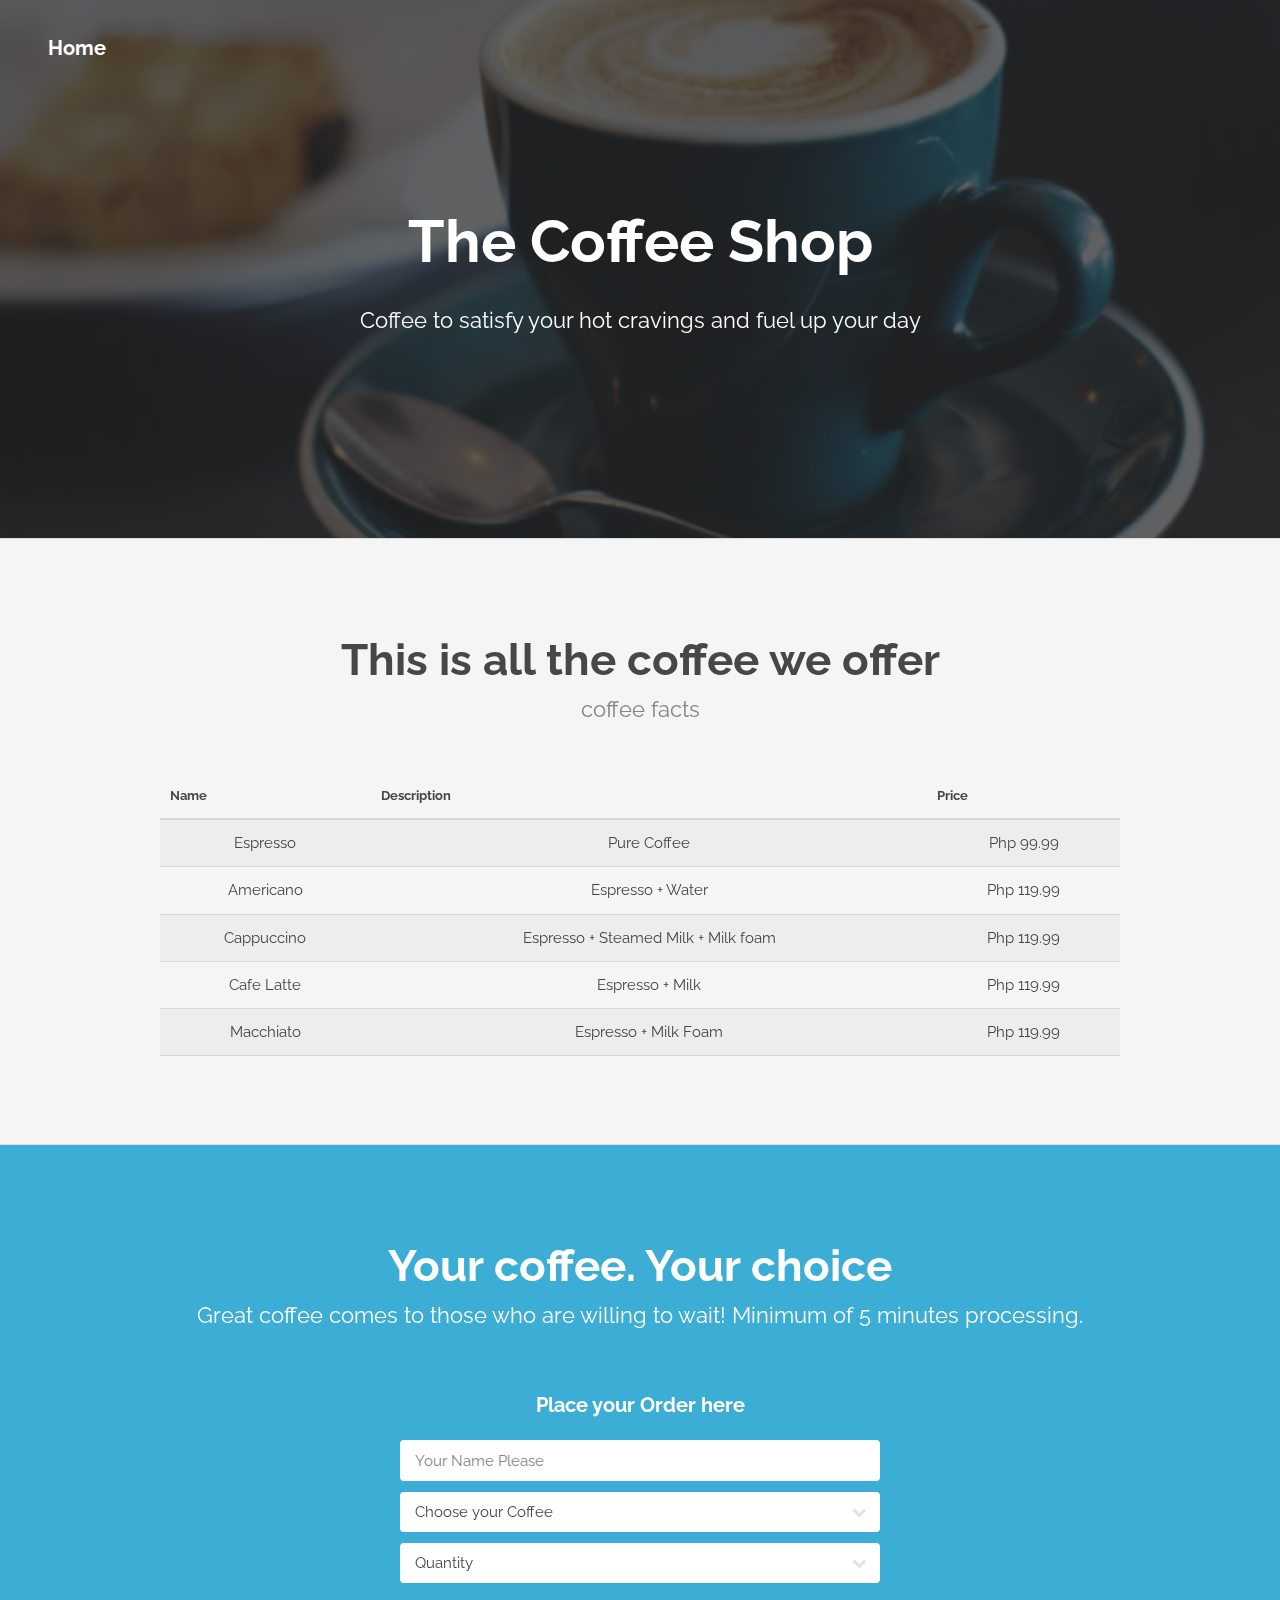
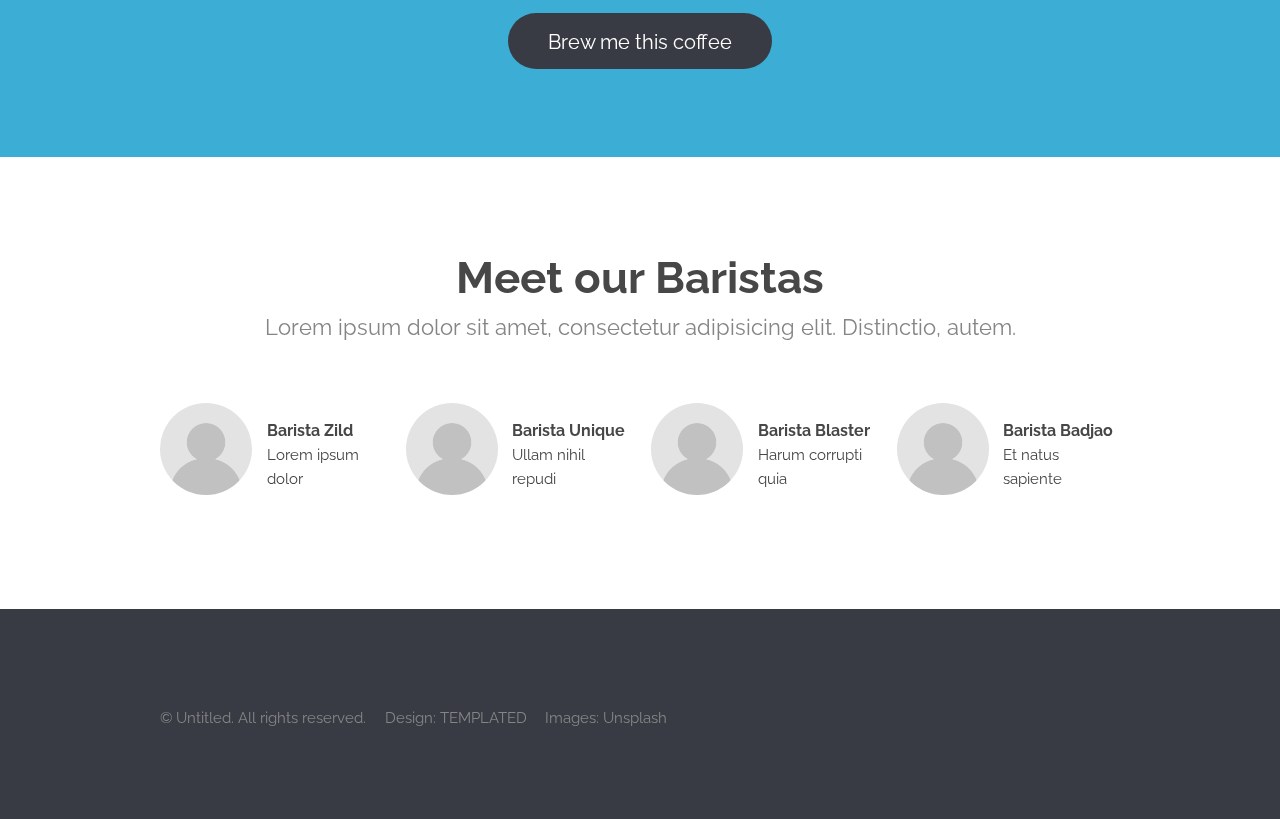
==== index.html @ c3f055bb "initial commit" ====
<!--problems-->
<!--wala npd dayon nigana akong displaymenu fcn-->
<!--dili mugana ang mag post ka ug order (brewthis fcn)-->
<!--and everything connects from it is dysfunctional (i.e. deleteorder, displayorder, editorder )-->
<!--wants to add-->
<!--idisplay apil ang description and price along coffee name nad quantity sa gorder getting from displaymenu -->
<!--add another html for coffee list alone-->

<!DOCTYPE html>
<html lang="en">
	<head>
		<meta charset="UTF-8">
		<title>Your Coffee Shop</title>
		<meta http-equiv="content-type" content="text/html; charset=utf-8" />
		<meta name="description" content="" />
		<meta name="keywords" content="" />
		<script src="js/jquery.min.js"></script>
		<script src="js/skel.min.js"></script>
		<script src="js/skel-layers.min.js"></script>
		<script src="js/init.js"></script>

		<noscript>
			<link rel="stylesheet" href="css/skel.css" />
			<link rel="stylesheet" href="css/style.css" />
			<link rel="stylesheet" href="css/style-xlarge.css" />
		</noscript>
	</head>
		<body class="landing">
			<header id="header">
				<h1><a href="index.html">Home</a></h1>
				<!--<nav id="nav">-->
					<!--<ul>-->
						<!--<li><a href="menu.html">Menu</a></li>-->
						<!--&lt;!&ndash;<li><a href="generic.html">Generic</a></li>&ndash;&gt;-->
						<!--&lt;!&ndash;<li><a href="elements.html">Elements</a></li>&ndash;&gt;-->
					<!--</ul>-->
				<!--</nav>-->
			</header>

		<!-- Banner -->
			<section id="banner">
				<h2>The Coffee Shop</h2>
				<p>Coffee to satisfy your hot cravings and fuel up your day</p>


			</section>

		<!-- One (Table) -->
			<section id="one" class="wrapper style1 special">
				<div class="container">
					<header class="major">
						<h2>This is all the coffee we offer</h2>
						<p>coffee facts</p>
					</header>
 					<div id="showmenu" class="table"></div>
                    <!--put list of tables here-->
					<!--figure out nganong dili mugilid initial sa text-->
						<section>
							<div class="table-wrapper">
								<table>
									<thead>
										<tr>
											<th>Name</th>
											<th>Description</th>
											<th>Price</th>
										</tr>
									</thead>
									<tbody>
										<tr>
											<td>Espresso</td>
											<td>Pure Coffee</td>
											<td>Php 99.99</td>
										</tr>
										<tr>
											<td>Americano</td>
											<td>Espresso + Water</td>
											<td>Php 119.99</td>
										</tr>
										<tr>
											<td>Cappuccino</td>
											<td> Espresso + Steamed Milk + Milk foam</td>
											<td>Php 119.99</td>
										</tr>
										<tr>
											<td>Cafe Latte</td>
											<td>Espresso + Milk</td>
											<td>Php 119.99</td>
										</tr>
										<tr>
											<td>Macchiato</td>
											<td>Espresso + Milk Foam</td>
											<td>Php 119.99</td>
										</tr>
									</tbody>
								</table>
							</div>

						</section>
				</div>
			</section>


			<!-- order section -->
			<section id="three" class="wrapper style3 special">
				<div class="container">
					<header class="major">
						<h2>Your coffee. Your choice</h2>
						<p>Great coffee comes to those who are willing to wait! Minimum of 5 minutes processing.</p>
					</header>
				</div>
				<div class="container 50%">
					<h3>Place your Order here</h3>
				<form method="post" action="#">
					<div class="row uniform 50%">
						<div class="12u$">
                          <input id="name" name="name" type="text" placeholder="Your Name Please" class="form-control input-md">
						</div>

						<div class="12u$">
							<div class="select-wrapper">
								<select name="coffee" id="coffee">
									<option value="0">Choose your Coffee</option>
									<option value="Espresso">Espresso</option>
									<option value="Americano">Americano</option>
									<option value="Cappuccino">Cappuccino</option>
									<option value="Cafe Latte">Cafe Latte</option>
									<option value="Macchiato">Macchiato</option>
								</select>
							</div>
						</div>
						<div class="12u$">
							<div class="select-wrapper">
								<select name="quantity" id="quantity">
									<option value="0">Quantity</option>
									<option value="1">1</option>
									<option value="2">2</option>
									<option value="3">3</option>
									<option value="4">4</option>
								</select>
							</div>
					</div>
					</div>
				</form>

					<div class="12u$">
						<ul class="actions">
							<li><input value="Brew me this coffee" class="special big" type="submit" onclick="brewthis();"></li>
						</ul>
					</div>
				</div>
			</section>


		<!-- Barista // i can do this method for listing menus instead of getting it on DB -->
        <!--so the coffee menu list will be JUST an html -->
			<section id="two" class="wrapper style2 special">
				<div class="container">
						<header class="major">
							<h2>Meet our Baristas</h2>
							<p>Lorem ipsum dolor sit amet, consectetur adipisicing elit. Distinctio, autem.</p>
						</header>

						<div class="row">
							<section class="3u 6u(medium) 12u$(xsmall) profile">
								<img src="img/profile_placeholder.gif" alt="" />
								<h4>Barista Zild</h4>
								<p>Lorem ipsum dolor</p>
							</section>
							<section class="3u 6u$(medium) 12u$(xsmall) profile">
								<img src="img/profile_placeholder.gif" alt="" />
								<h4>Barista Unique</h4>
								<p>Ullam nihil repudi</p>
							</section>
							<section class="3u 6u(medium) 12u$(xsmall) profile">
								<img src="img/profile_placeholder.gif" alt="" />
								<h4>Barista Blaster</h4>
								<p>Harum corrupti quia</p>
							</section>
							<section class="3u$ 6u$(medium) 12u$(xsmall) profile">
								<img src="img/profile_placeholder.gif" alt="" />
								<h4>Barista Badjao</h4>
								<p>Et natus sapiente</p>
							</section>
					</div>
				</div>
			</section>



		<!-- Footer -->
			<footer id="footer">
				<div class="container">
					<div class="row">
						<div class="8u 12u$(medium)">
							<ul class="copyright">
								<li>&copy; Untitled. All rights reserved.</li>
								<li>Design: <a href="http://templated.co">TEMPLATED</a></li>
								<li>Images: <a href="http://unsplash.com">Unsplash</a></li>
							</ul>
						</div>

					</div>
				</div>
			</footer>


	<script src="https://ajax.googleapis.com/ajax/libs/jquery/3.2.1/jquery.min.js"></script>
    <script src="js/jQuery-2.1.4.min.js"></script>
	<script src="js/app.js"></script>
   	<script src="https://maxcdn.bootstrapcdn.com/bootstrap/3.3.7/js/bootstrap.min.js"></script>

	</body>
</html>
---- css/skel.css ----
/* Resets (http://meyerweb.com/eric/tools/css/reset/ | v2.0 | 20110126 | License: none (public domain)) */

	html,body,div,span,applet,object,iframe,h1,h2,h3,h4,h5,h6,p,blockquote,pre,a,abbr,acronym,address,big,cite,code,del,dfn,em,img,ins,kbd,q,s,samp,small,strike,strong,sub,sup,tt,var,b,u,i,center,dl,dt,dd,ol,ul,li,fieldset,form,label,legend,table,caption,tbody,tfoot,thead,tr,th,td,article,aside,canvas,details,embed,figure,figcaption,footer,header,hgroup,menu,nav,output,ruby,section,summary,time,mark,audio,video{margin:0;padding:0;border:0;font-size:100%;font:inherit;vertical-align:baseline;}article,aside,details,figcaption,figure,footer,header,hgroup,menu,nav,section{display:block;}body{line-height:1;}ol,ul{list-style:none;}blockquote,q{quotes:none;}blockquote:before,blockquote:after,q:before,q:after{content:'';content:none;}table{border-collapse:collapse;border-spacing:0;}body{-webkit-text-size-adjust:none}

/* Box Model */

	*, *:before, *:after {
		-moz-box-sizing: border-box;
		-webkit-box-sizing: border-box;
		box-sizing: border-box;
	}

/* Container */

	.container {
		margin-left: auto;
		margin-right: auto;

		/* width: (containers) */
		width: 1200px;
	}

	/* Modifiers */

		/* 125% */
			.container.\31 25\25 {
				width: 100%;

				/* max-width: (containers * 1.25) */
				max-width: 1500px;

				/* min-width: (containers) */
				min-width: 1200px;
			}

		/* 75% */
			.container.\37 5\25 {

				/* width: (containers * 0.75) */
				width: 900px;

			}

		/* 50% */
			.container.\35 0\25 {

				/* width: (containers * 0.50) */
				width: 600px;

			}

		/* 25% */
			.container.\32 5\25 {

				/* width: (containers * 0.25) */
				width: 300px;

			}

/* Grid */

	.row {
		border-bottom: solid 1px transparent;
	}

	.row > * {
		float: left;
	}

	.row:after, .row:before {
		content: '';
		display: block;
		clear: both;
		height: 0;
	}

	.row.uniform > * > :first-child {
		margin-top: 0;
	}

	.row.uniform > * > :last-child {
		margin-bottom: 0;
	}

	/* Gutters */

		/* Normal */

			.row > * {
				/* padding: (gutters.horizontal) 0 0 (gutters.vertical) */
				padding: 0 0 0 2em;
			}

			.row {
				/* margin: -(gutters.horizontal) 0 -1px -(gutters.vertical) */
				margin: 0 0 -1px -2em;
			}

			.row.uniform > * {
				/* padding: (gutters.vertical) 0 0 (gutters.vertical) */
				padding: 2em 0 0 2em;
			}

			.row.uniform {
				/* margin: -(gutters.vertical) 0 -1px -(gutters.vertical) */
				margin: -2em 0 -1px -2em;
			}

		/* 200% */

			.row.\32 00\25 > * {
				/* padding: (gutters.horizontal) 0 0 (gutters.vertical) */
				padding: 0 0 0 4em;
			}

			.row.\32 00\25 {
				/* margin: -(gutters.horizontal) 0 -1px -(gutters.vertical) */
				margin: 0 0 -1px -4em;
			}

			.row.uniform.\32 00\25 > * {
				/* padding: (gutters.vertical) 0 0 (gutters.vertical) */
				padding: 4em 0 0 4em;
			}

			.row.uniform.\32 00\25 {
				/* margin: -(gutters.vertical) 0 -1px -(gutters.vertical) */
				margin: -4em 0 -1px -4em;
			}

		/* 150% */

			.row.\31 50\25 > * {
				/* padding: (gutters.horizontal) 0 0 (gutters.vertical) */
				padding: 0 0 0 1.5em;
			}

			.row.\31 50\25 {
				/* margin: -(gutters.horizontal) 0 -1px -(gutters.vertical) */
				margin: 0 0 -1px -1.5em;
			}

			.row.uniform.\31 50\25 > * {
				/* padding: (gutters.vertical) 0 0 (gutters.vertical) */
				padding: 1.5em 0 0 1.5em;
			}

			.row.uniform.\31 50\25 {
				/* margin: -(gutters.vertical) 0 -1px -(gutters.vertical) */
				margin: -1.5em 0 -1px -1.5em;
			}

		/* 50% */

			.row.\35 0\25 > * {
				/* padding: (gutters.horizontal) 0 0 (gutters.vertical) */
				padding: 0 0 0 1em;
			}

			.row.\35 0\25 {
				/* margin: -(gutters.horizontal) 0 -1px -(gutters.vertical) */
				margin: 0 0 -1px -1em;
			}

			.row.uniform.\35 0\25 > * {
				/* padding: (gutters.vertical) 0 0 (gutters.vertical) */
				padding: 1em 0 0 1em;
			}

			.row.uniform.\35 0\25 {
				/* margin: -(gutters.vertical) 0 -1px -(gutters.vertical) */
				margin: -1em 0 -1px -1em;
			}

		/* 25% */

			.row.\32 5\25 > * {
				/* padding: (gutters.horizontal) 0 0 (gutters.vertical) */
				padding: 0 0 0 0.5em;
			}

			.row.\32 5\25 {
				/* margin: -(gutters.horizontal) 0 -1px -(gutters.vertical) */
				margin: 0 0 -1px -0.5em;
			}

			.row.uniform.\32 5\25 > * {
				/* padding: (gutters.vertical) 0 0 (gutters.vertical) */
				padding: 0.5em 0 0 0.5em;
			}

			.row.uniform.\32 5\25 {
				/* margin: -(gutters.vertical) 0 -1px -(gutters.vertical) */
				margin: -0.5em 0 -1px -0.5em;
			}

		/* 0% */

			.row.\30 \25 > * {
				padding: 0;
			}

			.row.\30 \25 {
				margin: 0 0 -1px 0;
			}

	/* Cells */

		.\31 2u, .\31 2u\24 { width: 100%; clear: none; margin-left: 0; }
		.\31 1u, .\31 1u\24 { width: 91.6666666667%; clear: none; margin-left: 0; }
		.\31 0u, .\31 0u\24 { width: 83.3333333333%; clear: none; margin-left: 0; }
		.\39 u, .\39 u\24 { width: 75%; clear: none; margin-left: 0; }
		.\38 u, .\38 u\24 { width: 66.6666666667%; clear: none; margin-left: 0; }
		.\37 u, .\37 u\24 { width: 58.3333333333%; clear: none; margin-left: 0; }
		.\36 u, .\36 u\24 { width: 50%; clear: none; margin-left: 0; }
		.\35 u, .\35 u\24 { width: 41.6666666667%; clear: none; margin-left: 0; }
		.\34 u, .\34 u\24 { width: 33.3333333333%; clear: none; margin-left: 0; }
		.\33 u, .\33 u\24 { width: 25%; clear: none; margin-left: 0; }
		.\32 u, .\32 u\24 { width: 16.6666666667%; clear: none; margin-left: 0; }
		.\31 u, .\31 u\24 { width: 8.3333333333%; clear: none; margin-left: 0; }

		.\31 2u\24 + *,
		.\31 1u\24 + *,
		.\31 0u\24 + *,
		.\39 u\24 + *,
		.\38 u\24 + *,
		.\37 u\24 + *,
		.\36 u\24 + *,
		.\35 u\24 + *,
		.\34 u\24 + *,
		.\33 u\24 + *,
		.\32 u\24 + *,
		.\31 u\24 + * {
			clear: left;
		}

		.\-11u { margin-left: 91.6666666667% }
		.\-10u { margin-left: 83.3333333333% }
		.\-9u { margin-left: 75% }
		.\-8u { margin-left: 66.6666666667% }
		.\-7u { margin-left: 58.3333333333% }
		.\-6u { margin-left: 50% }
		.\-5u { margin-left: 41.6666666667% }
		.\-4u { margin-left: 33.3333333333% }
		.\-3u { margin-left: 25% }
		.\-2u { margin-left: 16.6666666667% }
		.\-1u { margin-left: 8.3333333333% }
---- css/style.css ----
@charset "UTF-8";
@import url(font-awesome.min.css);
@import url(http://fonts.googleapis.com/css?family=Raleway:700,400);

/*
	Transit by TEMPLATED
	templated.co @templatedco
	Released for free under the Creative Commons Attribution 3.0 license (templated.co/license)
*/

/* Basic */

	body {
		background: #fff;
	}

		body.is-loading *, body.is-loading *:before, body.is-loading *:after {
			-moz-animation: none !important;
			-webkit-animation: none !important;
			-o-animation: none !important;
			-ms-animation: none !important;
			animation: none !important;
			-moz-transition: none !important;
			-webkit-transition: none !important;
			-o-transition: none !important;
			-ms-transition: none !important;
			transition: none !important;
		}

	body, input, select, textarea {
		color: #444;
		font-family: "Raleway", Helvetica, sans-serif;
		font-size: 13pt;
		font-weight: 400;
		line-height: 1.65em;
	}

	a {
		color: #383b43;
		text-decoration: none;
	}

		a:active, a:hover {
			text-decoration: underline;
		}

	strong, b {
		color: #474747;
		font-weight: 700;
	}

	em, i {
		font-style: italic;
	}

	p {
		margin: 0 0 2em 0;
	}

	h1, h2, h3, h4, h5, h6 {
		color: #474747;
		font-weight: 700;
		line-height: 1em;
		margin: 0 0 1em 0;
	}

		h1 a, h2 a, h3 a, h4 a, h5 a, h6 a {
			color: inherit;
			text-decoration: none;
		}

	h2 {
		font-size: 1.75em;
		line-height: 1.5em;
	}

	h3 {
		font-size: 1.35em;
		line-height: 1.5em;
	}

	h4 {
		font-size: 1.1em;
		line-height: 1.5em;
	}

	h5 {
		font-size: 0.9em;
		line-height: 1.5em;
	}

	h6 {
		font-size: 0.7em;
		line-height: 1.5em;
	}

	sub {
		font-size: 0.8em;
		position: relative;
		top: 0.5em;
	}

	sup {
		font-size: 0.8em;
		position: relative;
		top: -0.5em;
	}

	hr {
		border: 0;
		border-bottom: solid 1px rgba(144, 144, 144, 0.25);
		margin: 2em 0;
	}

		hr.major {
			margin: 3em 0;
		}

	blockquote {
		border-left: solid 4px rgba(144, 144, 144, 0.25);
		font-style: italic;
		margin: 0 0 2em 0;
		padding: 0.5em 0 0.5em 2em;
	}

	code {
		background: rgba(144, 144, 144, 0.075);
		border-radius: 4px;
		border: solid 1px rgba(144, 144, 144, 0.25);
		font-family: "Courier New", monospace;
		font-size: 0.9em;
		margin: 0 0.25em;
		padding: 0.25em 0.65em;
	}

	pre {
		-webkit-overflow-scrolling: touch;
		font-family: "Courier New", monospace;
		font-size: 0.9em;
		margin: 0 0 2em 0;
	}

		pre code {
			display: block;
			line-height: 1.75em;
			padding: 1em 1.5em;
			overflow-x: auto;
		}

	.align-left {
		text-align: left;
	}

	.align-center {
		text-align: center;
	}

	.align-right {
		text-align: right;
	}

/* Section/Article */

	section.special, article.special {
		text-align: center;
	}

	header p {
		color: #858585;
		position: relative;
		margin: 0 0 1.5em 0;
	}

	header h2 + p {
		font-size: 1.25em;
		margin-top: -1em;
		line-height: 1.5em;
	}

	header h3 + p {
		font-size: 1.1em;
		margin-top: -0.8em;
		line-height: 1.5em;
	}

	header h4 + p,
	header h5 + p,
	header h6 + p {
		font-size: 0.9em;
		margin-top: -0.6em;
		line-height: 1.5em;
	}

	header.major {
		text-align: center;
		margin-bottom: 4em;
	}

		header.major h2 {
			font-size: 3em;
			margin-bottom: 0.5em;
		}

		header.major p {
			font-size: 1.5em;
		}

/* Form */

	form {
		margin: 0 0 2em 0;
	}

	label {
		color: #474747;
		display: block;
		font-size: 0.9em;
		font-weight: 700;
		margin: 0 0 1em 0;
	}

	input[type="text"],
	input[type="password"],
	input[type="email"],
	select,
	textarea {
		-moz-appearance: none;
		-webkit-appearance: none;
		-o-appearance: none;
		-ms-appearance: none;
		appearance: none;
		background: rgba(144, 144, 144, 0.075);
		border-radius: 4px;
		border: none;
		color: inherit;
		display: block;
		outline: 0;
		padding: 0 1em;
		text-decoration: none;
		width: 100%;
	}

		input[type="text"]:invalid,
		input[type="password"]:invalid,
		input[type="email"]:invalid,
		select:invalid,
		textarea:invalid {
			box-shadow: none;
		}

		input[type="text"]:focus,
		input[type="password"]:focus,
		input[type="email"]:focus,
		select:focus,
		textarea:focus {
			border-color: #383b43;
			box-shadow: 0 0 0 1px #383b43;
		}

	.select-wrapper {
		text-decoration: none;
		display: block;
		position: relative;
	}

		.select-wrapper:before {
			content: "";
			-moz-osx-font-smoothing: grayscale;
			-webkit-font-smoothing: antialiased;
			font-family: FontAwesome;
			font-style: normal;
			font-weight: normal;
			text-transform: none !important;
		}

		.select-wrapper:before {
			color: rgba(144, 144, 144, 0.25);
			display: block;
			height: 2.75em;
			line-height: 2.75em;
			pointer-events: none;
			position: absolute;
			right: 0;
			text-align: center;
			top: 0;
			width: 2.75em;
		}

		.select-wrapper select::-ms-expand {
			display: none;
		}

	input[type="text"],
	input[type="password"],
	input[type="email"],
	select {
		height: 2.75em;
	}

	textarea {
		padding: 0.75em 1em;
	}

	input[type="checkbox"],
	input[type="radio"] {
		-moz-appearance: none;
		-webkit-appearance: none;
		-o-appearance: none;
		-ms-appearance: none;
		appearance: none;
		display: block;
		float: left;
		margin-right: -2em;
		opacity: 0;
		width: 1em;
		z-index: -1;
	}

		input[type="checkbox"] + label,
		input[type="radio"] + label {
			text-decoration: none;
			color: #444;
			cursor: pointer;
			display: inline-block;
			font-size: 1em;
			font-weight: 400;
			padding-left: 2.4em;
			padding-right: 0.75em;
			position: relative;
		}

			input[type="checkbox"] + label:before,
			input[type="radio"] + label:before {
				-moz-osx-font-smoothing: grayscale;
				-webkit-font-smoothing: antialiased;
				font-family: FontAwesome;
				font-style: normal;
				font-weight: normal;
				text-transform: none !important;
			}

			input[type="checkbox"] + label:before,
			input[type="radio"] + label:before {
				background: rgba(144, 144, 144, 0.075);
				border-radius: 4px;
				border: solid 1px rgba(144, 144, 144, 0.25);
				content: '';
				display: inline-block;
				height: 1.65em;
				left: 0;
				line-height: 1.58125em;
				position: absolute;
				text-align: center;
				top: 0;
				width: 1.65em;
			}

		input[type="checkbox"]:checked + label:before,
		input[type="radio"]:checked + label:before {
			background: #3cadd4;
			border-color: #3cadd4;
			color: #ffffff;
			content: '\f00c';
		}

		input[type="checkbox"]:focus + label:before,
		input[type="radio"]:focus + label:before {
			border-color: #383b43;
			box-shadow: 0 0 0 1px #383b43;
		}

	input[type="checkbox"] + label:before {
		border-radius: 4px;
	}

	input[type="radio"] + label:before {
		border-radius: 100%;
	}

	::-webkit-input-placeholder {
		color: #858585 !important;
		opacity: 1.0;
	}

	:-moz-placeholder {
		color: #858585 !important;
		opacity: 1.0;
	}

	::-moz-placeholder {
		color: #858585 !important;
		opacity: 1.0;
	}

	:-ms-input-placeholder {
		color: #858585 !important;
		opacity: 1.0;
	}

	.formerize-placeholder {
		color: #858585 !important;
		opacity: 1.0;
	}

/* Box */

	.box {
		border-radius: 4px;
		border: solid 1px rgba(144, 144, 144, 0.25);
		margin-bottom: 2em;
		padding: 1.5em;
	}

		.box > :last-child,
		.box > :last-child > :last-child,
		.box > :last-child > :last-child > :last-child {
			margin-bottom: 0;
		}

		.box.alt {
			border: 0;
			border-radius: 0;
			padding: 0;
		}

/* Icon */

	.icon {
		text-decoration: none;
		border-bottom: none;
		position: relative;
	}

		.icon:before {
			-moz-osx-font-smoothing: grayscale;
			-webkit-font-smoothing: antialiased;
			font-family: FontAwesome;
			font-style: normal;
			font-weight: normal;
			text-transform: none !important;
		}

		.icon:active, .icon:hover {
			text-decoration: none;
		}

		.icon > .label {
			display: none;
		}

		.icon.rounded {
			background-color: #383b43;
			border-radius: 100%;
			color: #ffffff;
			display: inline-block;
			height: 3.25em;
			line-height: 3.25em;
			text-align: center;
			width: 3.25em;
		}

			.icon.rounded.big {
				font-size: 2.5em;
				margin-bottom: 0.5em;
			}

			.icon.rounded.color1 {
				background-color: #3cadd4;
			}

			.icon.rounded.color2 {
				background-color: #3c61d4;
			}

			.icon.rounded.color3 {
				background-color: #633cd4;
			}

			.icon.rounded.color4 {
				background-color: #af3cd4;
			}

			.icon.rounded.color5 {
				background-color: #d43cad;
			}

			.icon.rounded.color6 {
				background-color: #d43c61;
			}

			.icon.rounded.color7 {
				background-color: #d4633c;
			}

			.icon.rounded.color8 {
				background-color: #d4af3c;
			}

			.icon.rounded.color9 {
				background-color: #add43c;
			}

			.icon.rounded.color10 {
				background-color: #61d43c;
			}

			.icon.rounded.fa-twitter {
				background-color: #2daae4;
			}

			.icon.rounded.fa-facebook {
				background-color: #39599f;
			}

			.icon.rounded.fa-google-plus {
				background-color: #c91e1f;
			}

			.icon.rounded.fa-dribbble {
				background-color: #c4376b;
			}

			.icon.rounded.fa-tumblr, .icon.rounded.fa-linkedin {
				background-color: #31516a;
			}

			.icon.rounded.fa-rss {
				background-color: #f2600b;
			}

/* Image */

	.image {
		border-radius: 4px;
		border: 0;
		display: inline-block;
		position: relative;
	}

		.image img {
			border-radius: 4px;
			display: block;
		}

		.image.left {
			float: left;
			padding: 0 1.5em 1em 0;
			top: 0.25em;
		}

		.image.right {
			float: right;
			padding: 0 0 1em 1.5em;
			top: 0.25em;
		}

		.image.left, .image.right {
			max-width: 40%;
		}

			.image.left img, .image.right img {
				width: 100%;
			}

		.image.fit {
			display: block;
			margin: 0 0 2em 0;
			width: 100%;
		}

			.image.fit img {
				width: 100%;
			}

/* List */

	ol {
		list-style: decimal;
		margin: 0 0 2em 0;
		padding-left: 1.25em;
	}

		ol li {
			padding-left: 0.25em;
		}

	ul {
		list-style: disc;
		margin: 0 0 2em 0;
		padding-left: 1em;
	}

		ul li {
			padding-left: 0.5em;
		}

		ul.alt {
			list-style: none;
			padding-left: 0;
		}

			ul.alt li {
				border-top: solid 1px rgba(144, 144, 144, 0.25);
				padding: 0.5em 0;
			}

				ul.alt li:first-child {
					border-top: 0;
					padding-top: 0;
				}

		ul.unstyled {
			list-style: none;
			padding-left: 0;
		}

			ul.unstyled li {
				padding: 0.4em 0;
			}

		ul.icons {
			cursor: default;
			list-style: none;
			padding-left: 0;
		}

			ul.icons li {
				display: inline-block;
				padding: 0 1em 0 0;
			}

				ul.icons li:last-child {
					padding-right: 0;
				}

				ul.icons li .icon:before {
					font-size: 2em;
				}

		ul.actions {
			cursor: default;
			list-style: none;
			padding-left: 0;
		}

			ul.actions li {
				display: inline-block;
				padding: 0 1em 0 0;
				vertical-align: middle;
			}

				ul.actions li:last-child {
					padding-right: 0;
				}

			ul.actions.small li {
				padding: 0 0.5em 0 0;
			}

			ul.actions.vertical li {
				display: block;
				padding: 1em 0 0 0;
			}

				ul.actions.vertical li:first-child {
					padding-top: 0;
				}

				ul.actions.vertical li > * {
					margin-bottom: 0;
				}

			ul.actions.vertical.small li {
				padding: 0.5em 0 0 0;
			}

				ul.actions.vertical.small li:first-child {
					padding-top: 0;
				}

			ul.actions.fit {
				display: table;
				margin-left: -1em;
				padding: 0;
				table-layout: fixed;
				width: calc(100% + 1em);
			}

				ul.actions.fit li {
					display: table-cell;
					padding: 0 0 0 1em;
				}

					ul.actions.fit li > * {
						margin-bottom: 0;
					}

				ul.actions.fit.small {
					margin-left: -0.5em;
					width: calc(100% + 0.5em);
				}

					ul.actions.fit.small li {
						padding: 0 0 0 0.5em;
					}

	dl {
		margin: 0 0 2em 0;
	}

/* Table */

	.table-wrapper {
		-webkit-overflow-scrolling: touch;
		overflow-x: auto;
	}

	table {
		margin: 0 0 2em 0;
		width: 100%;
	}

		table tbody tr {
			border: solid 1px rgba(144, 144, 144, 0.25);
			border-left: 0;
			border-right: 0;
		}

			table tbody tr:nth-child(2n + 1) {
				background-color: rgba(144, 144, 144, 0.075);
			}

		table td {
			padding: 0.75em 0.75em;
		}

		table th {
			color: #474747;
			font-size: 0.9em;
			font-weight: 700;
			padding: 0 0.75em 0.75em 0.75em;
			text-align: left;
		}

		table thead {
			border-bottom: solid 2px rgba(144, 144, 144, 0.25);
		}

		table tfoot {
			border-top: solid 2px rgba(144, 144, 144, 0.25);
		}

		table.alt {
			border-collapse: separate;
		}

			table.alt tbody tr td {
				border: solid 1px rgba(144, 144, 144, 0.25);
				border-left-width: 0;
				border-top-width: 0;
			}

				table.alt tbody tr td:first-child {
					border-left-width: 1px;
				}

			table.alt tbody tr:first-child td {
				border-top-width: 1px;
			}

			table.alt thead {
				border-bottom: 0;
			}

			table.alt tfoot {
				border-top: 0;
			}

/* Button */

	input[type="submit"],
	input[type="reset"],
	input[type="button"],
	.button {
		-moz-appearance: none;
		-webkit-appearance: none;
		-o-appearance: none;
		-ms-appearance: none;
		appearance: none;
		-moz-transition: background-color 0.2s ease-in-out, color 0.2s ease-in-out;
		-webkit-transition: background-color 0.2s ease-in-out, color 0.2s ease-in-out;
		-o-transition: background-color 0.2s ease-in-out, color 0.2s ease-in-out;
		-ms-transition: background-color 0.2s ease-in-out, color 0.2s ease-in-out;
		transition: background-color 0.2s ease-in-out, color 0.2s ease-in-out;
		background-color: #3cadd4;
		border-radius: 30px;
		border: 0;
		color: #ffffff !important;
		cursor: pointer;
		display: inline-block;
		font-weight: 400;
		height: 2.85em;
		line-height: 2.95em;
		padding: 0 2em;
		text-align: center;
		text-decoration: none;
		white-space: nowrap;
	}

		input[type="submit"]:hover,
		input[type="reset"]:hover,
		input[type="button"]:hover,
		.button:hover {
			background-color: #51b6d9;
			text-decoration: none;
		}

		input[type="submit"]:active,
		input[type="reset"]:active,
		input[type="button"]:active,
		.button:active {
			background-color: #2da2ca;
			text-decoration: none;
		}

		input[type="submit"].icon,
		input[type="reset"].icon,
		input[type="button"].icon,
		.button.icon {
			padding-left: 1.35em;
		}

			input[type="submit"].icon:before,
			input[type="reset"].icon:before,
			input[type="button"].icon:before,
			.button.icon:before {
				margin-right: 0.5em;
			}

		input[type="submit"].fit,
		input[type="reset"].fit,
		input[type="button"].fit,
		.button.fit {
			display: block;
			margin: 0 0 1em 0;
			width: 100%;
		}

		input[type="submit"].small,
		input[type="reset"].small,
		input[type="button"].small,
		.button.small {
			font-size: 0.8em;
		}

		input[type="submit"].big,
		input[type="reset"].big,
		input[type="button"].big,
		.button.big {
			font-size: 1.35em;
		}

		input[type="submit"].alt,
		input[type="reset"].alt,
		input[type="button"].alt,
		.button.alt {
			background-color: transparent;
			box-shadow: inset 0 0 0 2px rgba(144, 144, 144, 0.25);
			color: #474747 !important;
		}

			input[type="submit"].alt:hover,
			input[type="reset"].alt:hover,
			input[type="button"].alt:hover,
			.button.alt:hover {
				background-color: rgba(144, 144, 144, 0.075);
			}

			input[type="submit"].alt:active,
			input[type="reset"].alt:active,
			input[type="button"].alt:active,
			.button.alt:active {
				background-color: rgba(144, 144, 144, 0.2);
			}

			input[type="submit"].alt.icon:before,
			input[type="reset"].alt.icon:before,
			input[type="button"].alt.icon:before,
			.button.alt.icon:before {
				color: #858585;
			}

		input[type="submit"].special,
		input[type="reset"].special,
		input[type="button"].special,
		.button.special {
			background-color: #383b43;
			color: #ffffff !important;
		}

			input[type="submit"].special:hover,
			input[type="reset"].special:hover,
			input[type="button"].special:hover,
			.button.special:hover {
				background-color: #444751;
			}

			input[type="submit"].special:active,
			input[type="reset"].special:active,
			input[type="button"].special:active,
			.button.special:active {
				background-color: #2c2f35;
			}

		input[type="submit"].disabled, input[type="submit"]:disabled,
		input[type="reset"].disabled,
		input[type="reset"]:disabled,
		input[type="button"].disabled,
		input[type="button"]:disabled,
		.button.disabled,
		.button:disabled {
			background-color: #444 !important;
			box-shadow: inset 0 -0.15em 0 0 rgba(0, 0, 0, 0.15);
			color: #fff !important;
			cursor: default;
			opacity: 0.25;
		}

/* Header */

	body.landing #header {
		background-color: transparent;
		left: 0;
		position: absolute;
		top: 0;
	}

		body.landing #header nav a {
			color: rgba(255, 255, 255, 0.5);
		}

	#header {
		background-color: #383b43;
		color: #ffffff;
		cursor: default;
		font-size: 1.1em;
		height: 6em;
		line-height: 6em;
		width: 100%;
		z-index: 10000;
	}

		#header h1 {
			color: #ffffff;
			height: inherit;
			left: 3em;
			line-height: inherit;
			margin: 0;
			padding: 0;
			position: absolute;
		}

			#header h1 a {
				font-size: 1.25em;
			}

		#header nav {
			height: inherit;
			line-height: inherit;
			position: absolute;
			right: 3em;
			vertical-align: middle;
		}

			#header nav > ul {
				list-style: none;
				margin: 0;
				padding-left: 0;
			}

				#header nav > ul > li {
					border-radius: 4px;
					display: inline-block;
					margin-left: 2em;
					padding-left: 0;
				}

					#header nav > ul > li a {
						-moz-transition: color 0.2s ease-in-out;
						-webkit-transition: color 0.2s ease-in-out;
						-o-transition: color 0.2s ease-in-out;
						-ms-transition: color 0.2s ease-in-out;
						transition: color 0.2s ease-in-out;
						color: #cdced0;
						display: inline-block;
						text-decoration: none;
					}

						#header nav > ul > li a:active, #header nav > ul > li a:hover {
							color: #ffffff;
						}

					#header nav > ul > li:first-child {
						margin-left: 0;
					}

					#header nav > ul > li .button {
						background-color: #fff;
						color: #444 !important;
						height: 2.25em;
						line-height: 2.25em;
						margin-bottom: 0;
						padding: 0 1em;
						position: relative;
						top: -0.075em;
						vertical-align: middle;
					}

		#header .container {
			position: relative;
		}

			#header .container h1 {
				left: 0;
			}

			#header .container nav {
				right: 0;
			}

/* Banner */

	#banner {
		background-image: url(../img/dark_tint.png), url(../img/coffee6.jpg);
		background-position: center center;
		background-size: cover;
		color: #ffffff;
		padding: 14em 0em 14em;
		text-align: center;
	}

		#banner :last-child {
			margin-bottom: 0;
		}

		#banner h2 {
			color: #ffffff;
			font-size: 4em;
			line-height: 1.25em;
			margin: 0 0 0.5em 0;
			padding: 0;
		}

		#banner p {
			font-size: 1.5em;
			margin-bottom: 1.75em;
		}

/* Wrapper */

	.wrapper {
		padding: 6em 0em 4em;
		/* Style 1 Wrapper */
		/* Style 2 Wrapper */
		/* Style 3 Wrapper */
	}

		.wrapper.style1 {
			background-color: #F5F5F5;
			border-bottom: 1px solid rgba(144, 144, 144, 0.25);
			border-top: 1px solid rgba(144, 144, 144, 0.25);
		}

			.wrapper.style1 .box {
				background-color: #fff;
				padding: 3em 2.5em;
			}

				.wrapper.style1 .box h2, .wrapper.style1 .box h3, .wrapper.style1 .box h4, .wrapper.style1 .box h5, .wrapper.style1 .box h6 {
					color: #858585;
				}

		.wrapper.style2 .profiles {
			border-bottom: 1px solid rgba(144, 144, 144, 0.25);
			border-top: 1px solid rgba(144, 144, 144, 0.25);
			margin-bottom: 4em;
			padding-top: 4em;
		}

		.wrapper.style2 .profile {
			margin-bottom: 2em;
			text-align: left;
		}

			.wrapper.style2 .profile img {
				border-radius: 50%;
				float: left;
				margin-bottom: 1em;
				margin-right: 1em;
			}

			.wrapper.style2 .profile h4 {
				margin-bottom: 0;
				margin-top: 1em;
			}

		.wrapper.style2 footer {
			margin-left: auto;
			margin-right: auto;
			width: 70%;
		}

			.wrapper.style2 footer p {
				margin-bottom: 3em;
			}

		.wrapper.style3 {
			background-color: #3cadd4;
			color: #ffffff;
		}

			.wrapper.style3 h2, .wrapper.style3 h3, .wrapper.style3 p {
				color: #ffffff;
			}

			.wrapper.style3 input[type="text"],
			.wrapper.style3 input[type="password"],
			.wrapper.style3 input[type="email"],
			.wrapper.style3 select,
			.wrapper.style3 textarea {
				background-color: #fff;
				color: #444;
			}

/* Footer */

	#footer {
		background: #383b43;
		padding: 6em 0em 4em;
	}

		#footer h2, #footer h3, #footer h4 {
			color: #ffffff;
		}

		#footer p, #footer a, #footer li {
			color: #cdced0;
		}

		#footer .links {
			border-bottom: 1px solid rgba(144, 144, 144, 0.25);
			margin-bottom: 4em;
			padding-bottom: 1em;
		}

		#footer .copyright {
			margin-top: 0.65em;
			padding: 0;
		}

			#footer .copyright li {
				color: #858585;
				display: inline-block;
				list-style: none;
				margin-left: 0.5em;
				padding-left: 0.5em;
			}

				#footer .copyright li:first-child {
					margin-left: 0;
					padding-left: 0;
				}

			#footer .copyright a {
				color: #858585;
			}

		#footer .icons {
			text-align: right;
		}

		#footer a.icon {
			color: #ffffff;
			font-size: 0.65em;
			height: 4em;
			line-height: 4em;
			width: 4em;
			cursor: pointer;
		}

/* Grid Demo */

	.grid-demo {
		display: block;
		margin: 0 0 2em 0;
	}

		.grid-demo span {
			background: #8d93a0;
			border-radius: 4px;
			color: rgba(0, 0, 0, 0.25);
			display: block;
			font-weight: 700;
			height: 2.75em;
			line-height: 2.75em;
			text-align: center;
		}

		.grid-demo .row.flush > div span {
			border-radius: 0;
		}

		.grid-demo .row.flush > div:first-child span {
			border-radius: 4px 0 0 4px;
		}

		.grid-demo .row.flush > div:last-child span {
			border-radius: 0 4px 4px 0;
		}
---- css/style-xlarge.css ----
/*
	Transit by TEMPLATED
	templated.co @templatedco
	Released for free under the Creative Commons Attribution 3.0 license (templated.co/license)
*/

/* Basic */

	body, input, select, textarea {
		font-size: 11pt;
	}
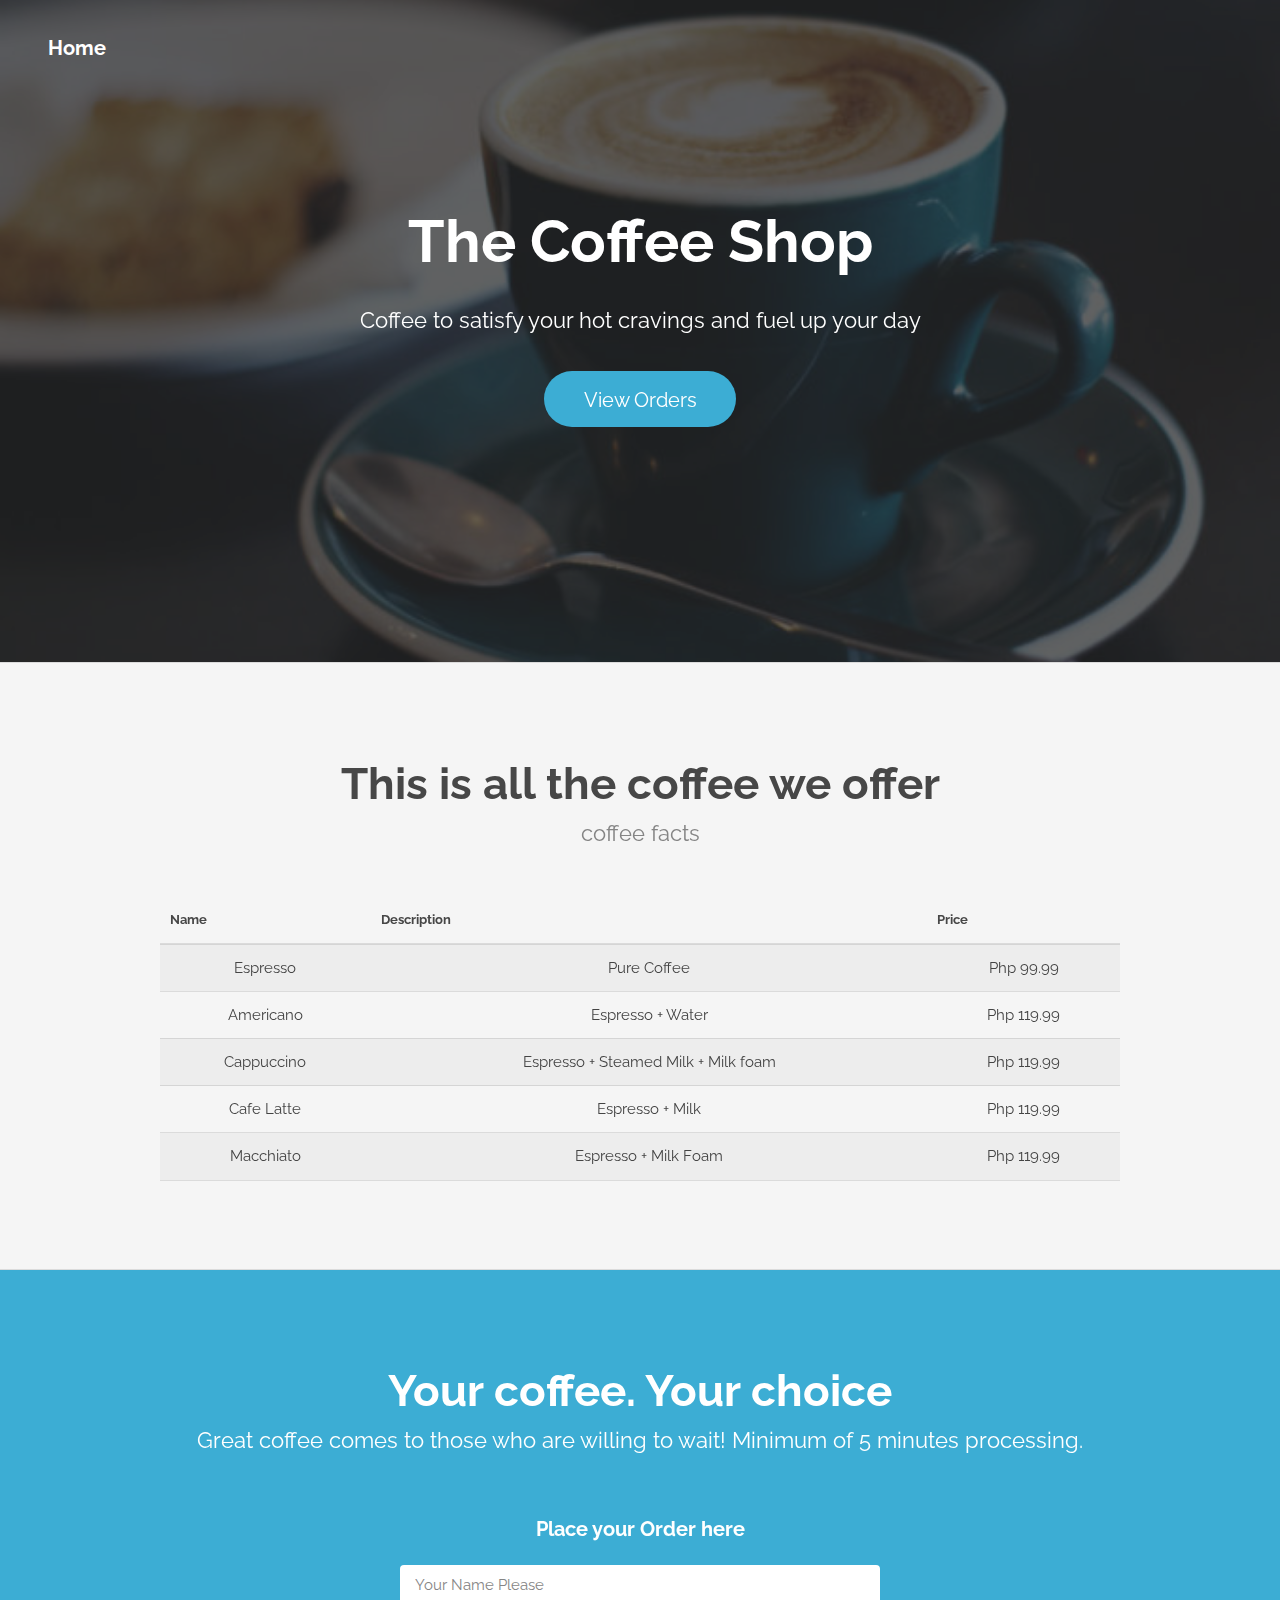
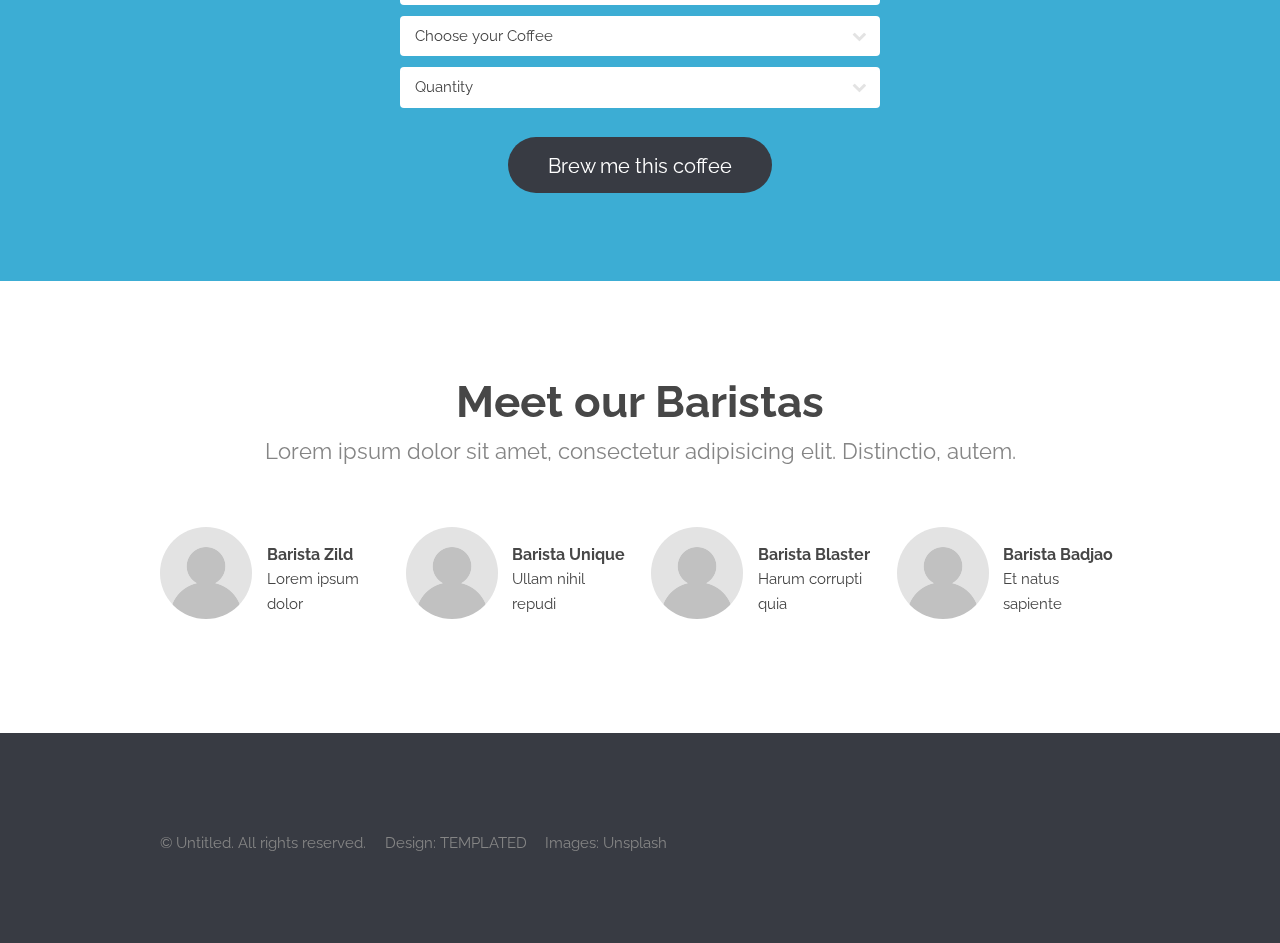
==== commit a3eb1b00: "added update and delete feature/final commit" ====
--- a/index.html
+++ b/index.html
@@ -1,10 +1,3 @@
-<!--problems-->
-<!--wala npd dayon nigana akong displaymenu fcn-->
-<!--dili mugana ang mag post ka ug order (brewthis fcn)-->
-<!--and everything connects from it is dysfunctional (i.e. deleteorder, displayorder, editorder )-->
-<!--wants to add-->
-<!--idisplay apil ang description and price along coffee name nad quantity sa gorder getting from displaymenu -->
-<!--add another html for coffee list alone-->
 
 <!DOCTYPE html>
 <html lang="en">
@@ -42,6 +35,12 @@
 				<h2>The Coffee Shop</h2>
 				<p>Coffee to satisfy your hot cravings and fuel up your day</p>
 
+				<ul class="actions">
+					<li><a onclick="displayorder();" class="button big">View Orders</a></li>
+				</ul>
+                <div class="container">
+                <div id="showorder" class="table"></div>
+                </div>
 
 			</section>
 
@@ -53,8 +52,6 @@
 						<p>coffee facts</p>
 					</header>
  					<div id="showmenu" class="table"></div>
-                    <!--put list of tables here-->
-					<!--figure out nganong dili mugilid initial sa text-->
 						<section>
 							<div class="table-wrapper">
 								<table>
@@ -151,8 +148,6 @@
 			</section>
 
 
-		<!-- Barista // i can do this method for listing menus instead of getting it on DB -->
-        <!--so the coffee menu list will be JUST an html -->
 			<section id="two" class="wrapper style2 special">
 				<div class="container">
 						<header class="major">
